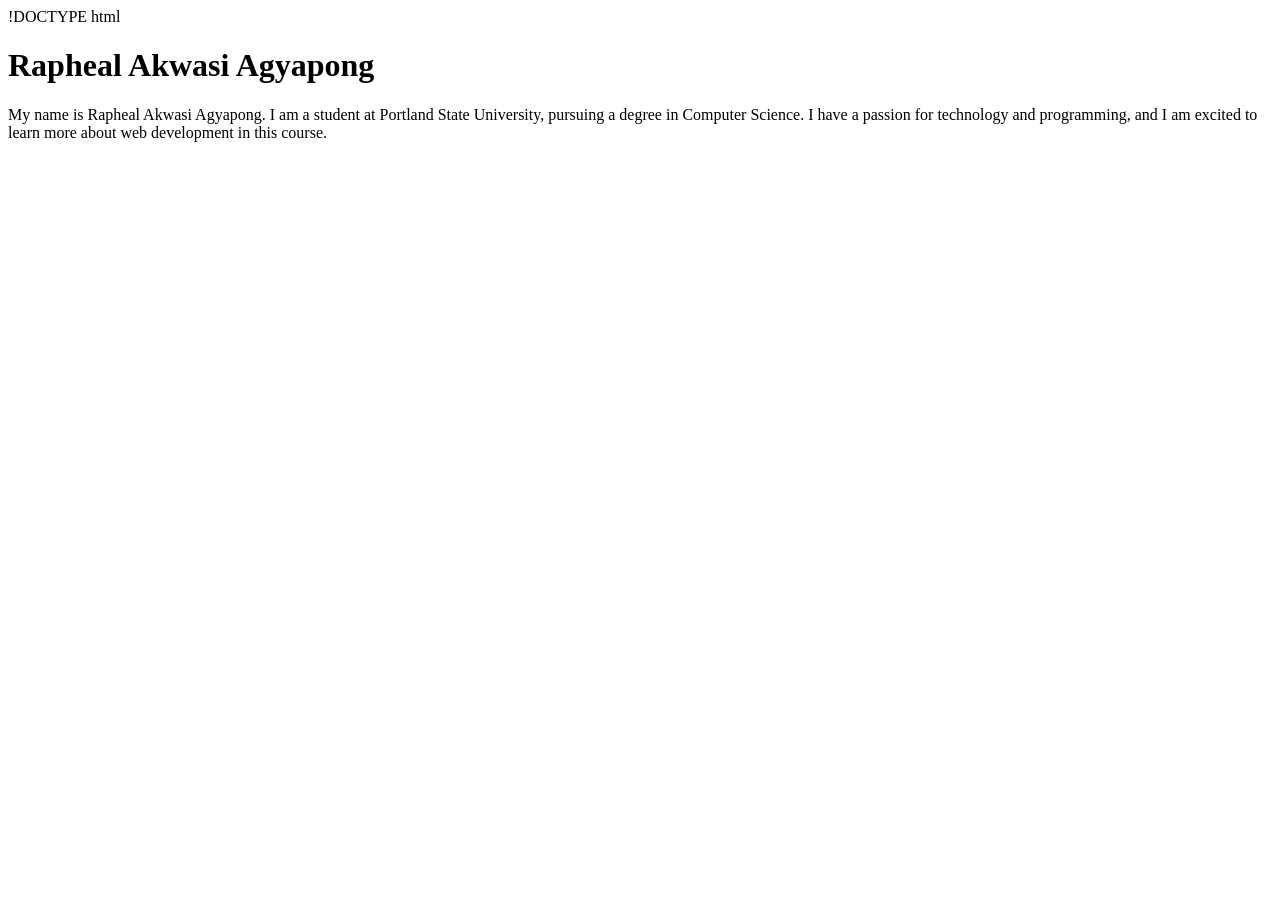
==== index.html @ c59a0702 "initial comment" ====
!DOCTYPE html
<html lang="en">
<head>
    <meta charset="UTF-8">
    <meta name="viewport" content="width=device-width, initial-scale=1.0">
    <title>Rapheal Akwasi Agyapong | WDD 231</title>
</head>
<body>
    <h1>Rapheal Akwasi Agyapong</h1>
    <p>My name is Rapheal Akwasi Agyapong. I am a student at Portland State University, pursuing a degree in Computer Science. I have a passion for technology and programming, and I am excited to learn more about web development in this course.</p> 
</body>
</html>
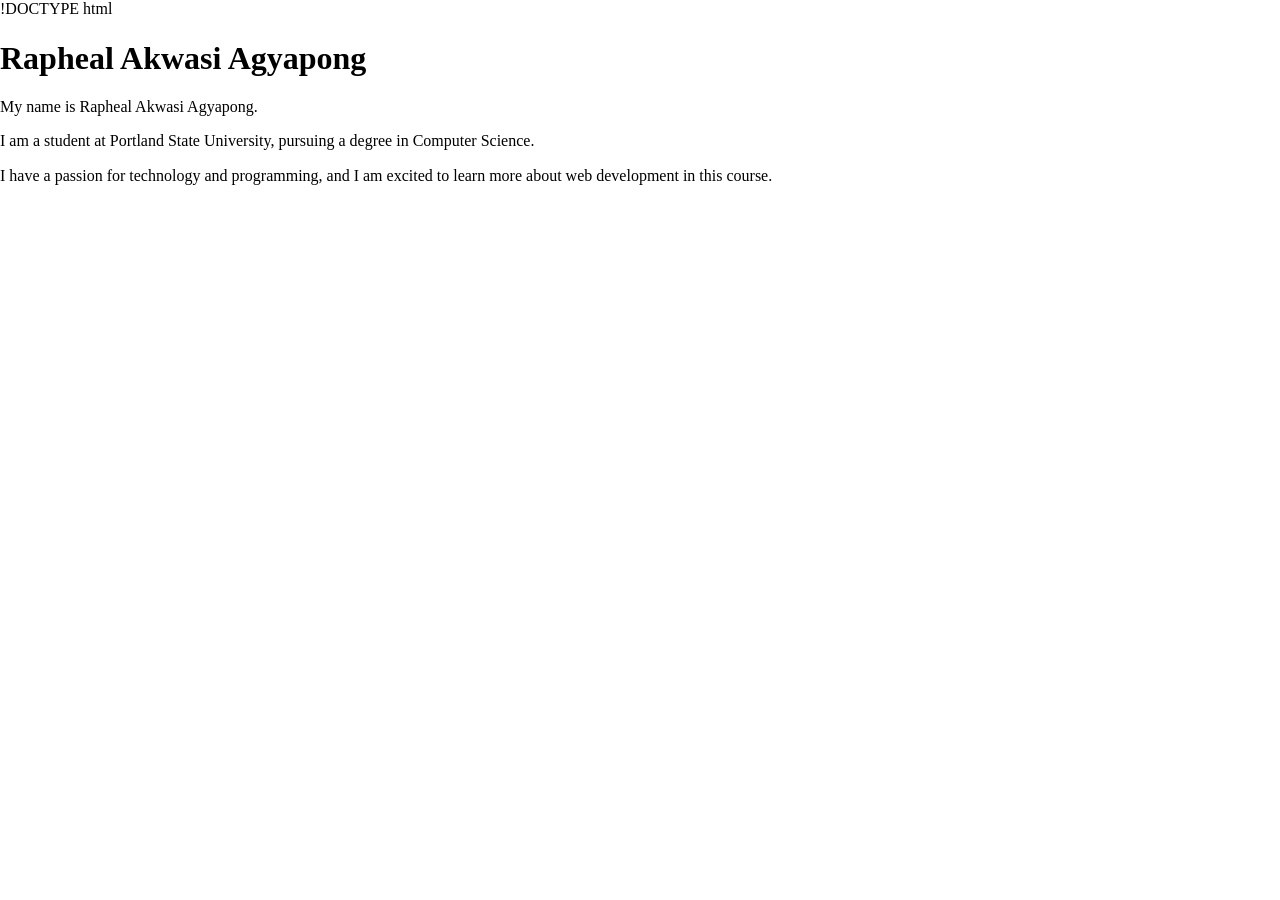
==== commit fb398d22: "initial commit" ====
--- a/index.html
+++ b/index.html
@@ -4,9 +4,12 @@
     <meta charset="UTF-8">
     <meta name="viewport" content="width=device-width, initial-scale=1.0">
     <title>Rapheal Akwasi Agyapong | WDD 231</title>
+    <link rel="stylesheet" href="normalize.css">
 </head>
 <body>
     <h1>Rapheal Akwasi Agyapong</h1>
-    <p>My name is Rapheal Akwasi Agyapong. I am a student at Portland State University, pursuing a degree in Computer Science. I have a passion for technology and programming, and I am excited to learn more about web development in this course.</p> 
+    <p>My name is Rapheal Akwasi Agyapong.</p>
+    <p>I am a student at Portland State University, pursuing a degree in Computer Science.</p>
+    <p>I have a passion for technology and programming, and I am excited to learn more about web development in this course.</p>
 </body>
 </html>
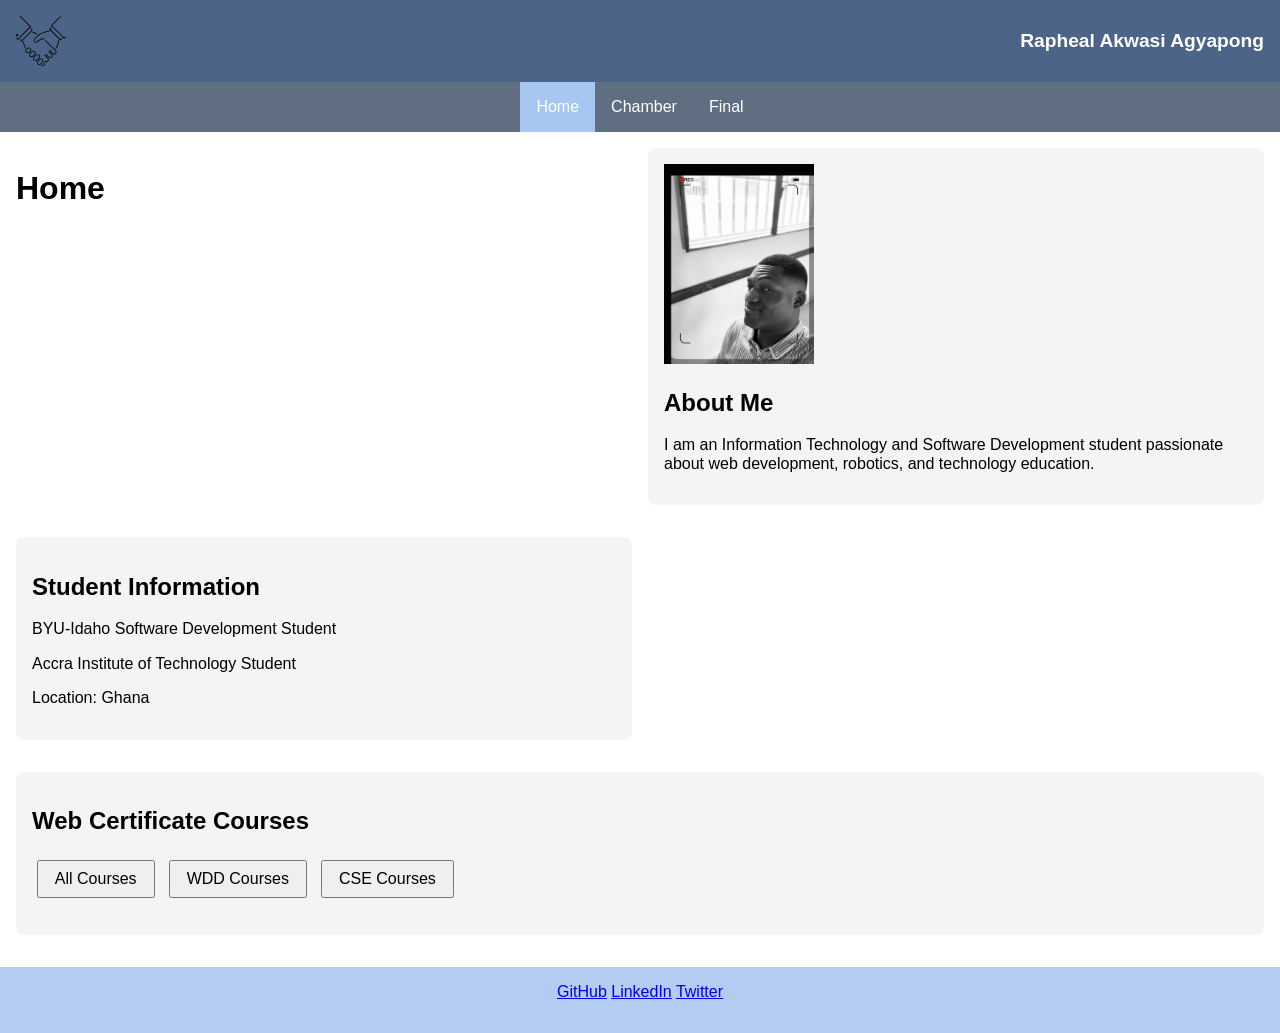
==== commit 335381ac: "initial commit" ====
--- a/index.html
+++ b/index.html
@@ -1,15 +1,79 @@
-!DOCTYPE html
+<!DOCTYPE html>
 <html lang="en">
 <head>
     <meta charset="UTF-8">
     <meta name="viewport" content="width=device-width, initial-scale=1.0">
-    <title>Rapheal Akwasi Agyapong | WDD 231</title>
-    <link rel="stylesheet" href="normalize.css">
+    <meta name="description" content="Course home page for WDD231">
+    <meta name="author" content="Rapheal Akwasi Agyapong">
+
+    <title>WDD231 Home</title>
+
+    <link rel="stylesheet" href="styles/normalize.css">
+    <link rel="stylesheet" href="styles/small.css">
+    <link rel="stylesheet" href="styles/larger.css">
+
+    <script src="scripts/navigation.js" defer></script>
+    <script src="scripts/date.js" defer></script>
+    <script src="scripts/course.js" defer></script>
 </head>
 <body>
-    <h1>Rapheal Akwasi Agyapong</h1>
-    <p>My name is Rapheal Akwasi Agyapong.</p>
-    <p>I am a student at Portland State University, pursuing a degree in Computer Science.</p>
-    <p>I have a passion for technology and programming, and I am excited to learn more about web development in this course.</p>
+
+<header>
+    <img src="images/logo.svg" alt="Website Logo" width="50">
+    <span>Rapheal Akwasi Agyapong</span>
+    <button id="menu">☰</button>
+</header>
+
+<nav id="nav">
+    <a href="index.html" class="active">Home</a>
+    <a href="chamber/index.html">Chamber</a>
+    <a href="final/index.html">Final</a>
+</nav>
+
+<main>
+    <h1>Home</h1>
+
+    <section>
+        <img src="images/profile.jpg" alt="Profile Picture" width="150">
+        <h2>About Me</h2>
+        <p>
+            I am an Information Technology and Software Development student
+            passionate about web development, robotics, and technology education.
+        </p>
+    </section>
+
+    <section>
+        <h2>Student Information</h2>
+        <p>BYU-Idaho Software Development Student</p>
+        <p>Accra Institute of Technology Student</p>
+        <p>Location: Ghana</p>
+    </section>
+
+    <section>
+        <h2>Web Certificate Courses</h2>
+
+        <div class="buttons">
+            <button id="all">All Courses</button>
+            <button id="wdd">WDD Courses</button>
+            <button id="cse">CSE Courses</button>
+        </div>
+
+        <div id="courses"></div>
+
+        <p id="credits"></p>
+    </section>
+</main>
+
+<footer>
+    <div class="socials">
+        <a href="https://github.com/">GitHub</a>
+        <a href="https://linkedin.com/">LinkedIn</a>
+        <a href="https://twitter.com/">Twitter</a>
+    </div>
+
+    <p id="copyright"></p>
+    <p id="lastModified"></p>
+</footer>
+
 </body>
 </html>
--- a/styles/small.css
+++ b/styles/small.css
@@ -0,0 +1,83 @@
+body {
+    font-family: Arial, sans-serif;
+    margin: 0;
+    padding: 0;
+}
+
+header {
+    background: #4c6487;
+    color: white;
+    display: flex;
+    align-items: center;
+    justify-content: space-between;
+    padding: 1rem;
+}
+
+header span {
+    font-size: 1.2rem;
+    font-weight: bold;
+}
+
+#menu {
+    font-size: 2rem;
+    background: none;
+    border: none;
+    color: white;
+    cursor: pointer;
+}
+
+nav {
+    display: none;
+    flex-direction: column;
+    background: #5f6e80;
+}
+
+nav.open {
+    display: flex;
+}
+
+nav a {
+    color: white;
+    text-decoration: none;
+    padding: 1rem;
+}
+
+nav a:hover,
+.active {
+    background: #a7c6f0;
+}
+
+main {
+    padding: 1rem;
+}
+
+section {
+    background: #f4f4f4;
+    margin-bottom: 1rem;
+    padding: 1rem;
+    border-radius: 8px;
+}
+
+.buttons button {
+    margin: .3rem;
+    padding: .5rem 1rem;
+}
+
+.course-card {
+    padding: 1rem;
+    margin: .5rem 0;
+    border-radius: 6px;
+    background: white;
+    border: 1px solid #ccc;
+}
+
+.completed {
+    background: #c8e6c9;
+}
+
+footer {
+    background: #b4ccf1;
+    color: white;
+    text-align: center;
+    padding: 1rem;
+}
--- a/styles/larger.css
+++ b/styles/larger.css
@@ -0,0 +1,22 @@
+@media screen and (min-width: 768px) {
+
+    #menu {
+        display: none;
+    }
+
+    nav {
+        display: flex;
+        flex-direction: row;
+        justify-content: center;
+    }
+
+    main {
+        display: grid;
+        grid-template-columns: 1fr 1fr;
+        gap: 1rem;
+    }
+
+    section:last-child {
+        grid-column: span 2;
+    }
+}
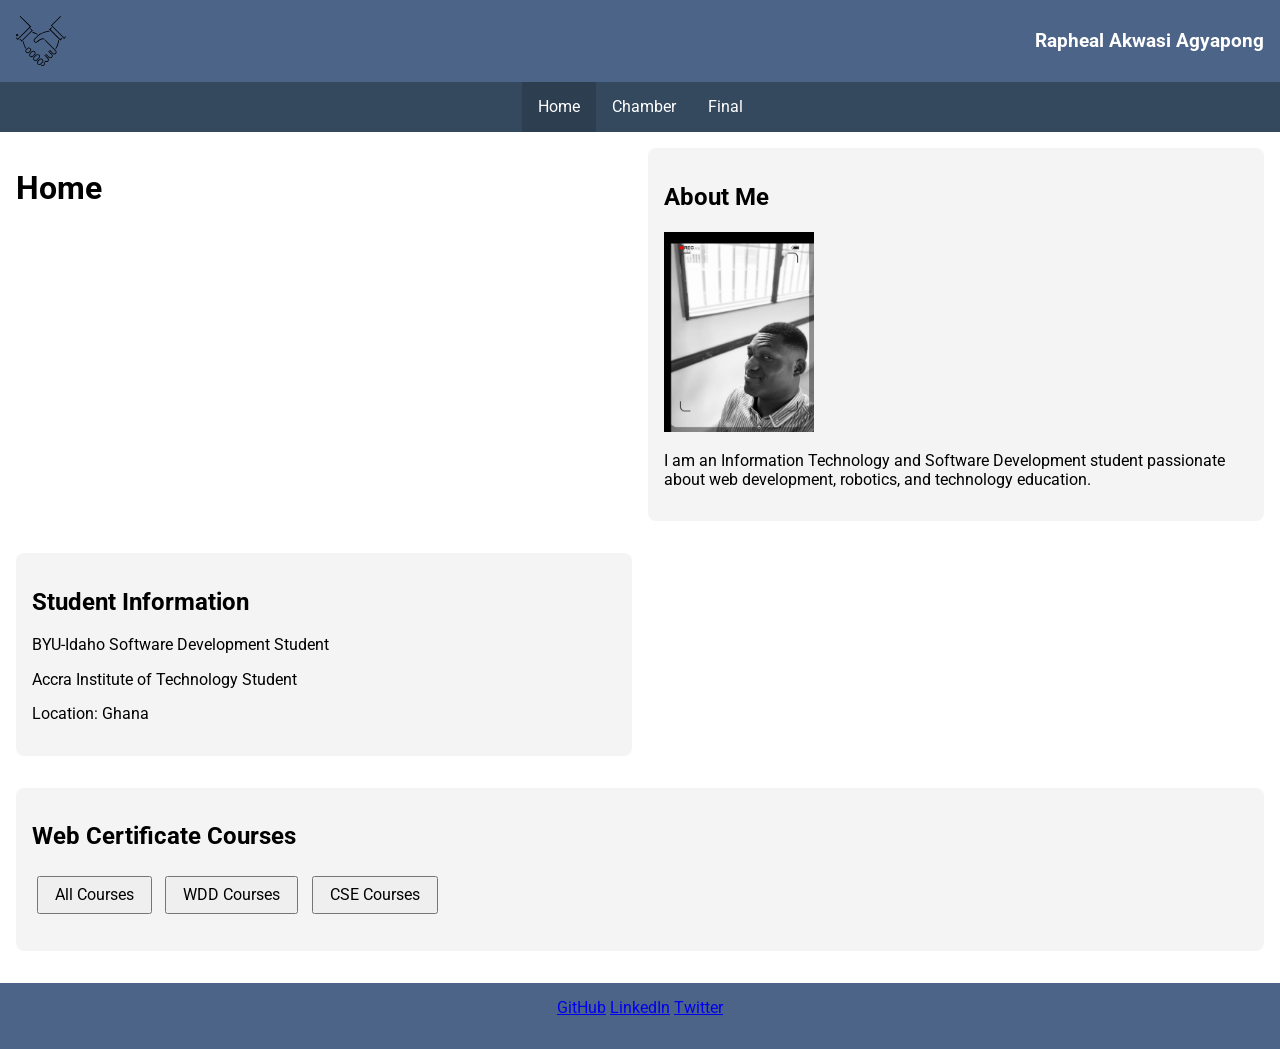
==== commit 811aafab: "initial commit" ====
--- a/index.html
+++ b/index.html
@@ -3,77 +3,82 @@
 <head>
     <meta charset="UTF-8">
     <meta name="viewport" content="width=device-width, initial-scale=1.0">
-    <meta name="description" content="Course home page for WDD231">
+    <meta name="description" content="This is the WDD231 course home page for Rapheal Akwasi Agyapong showcasing web development projects, certificates, and student information.">
     <meta name="author" content="Rapheal Akwasi Agyapong">
 
     <title>WDD231 Home</title>
 
+    <!-- Google Fonts -->
+    <link rel="preconnect" href="https://fonts.googleapis.com">
+    <link rel="preconnect" href="https://fonts.gstatic.com" crossorigin>
+    <link href="https://fonts.googleapis.com/css2?family=Roboto:wght@400;700&display=swap" rel="stylesheet">
+
+    <!-- CSS -->
     <link rel="stylesheet" href="styles/normalize.css">
     <link rel="stylesheet" href="styles/small.css">
     <link rel="stylesheet" href="styles/larger.css">
 
+    <!-- JavaScript -->
     <script src="scripts/navigation.js" defer></script>
     <script src="scripts/date.js" defer></script>
     <script src="scripts/course.js" defer></script>
 </head>
+
 <body>
+    <header>
+        <img src="images/logo.svg" alt="Website Logo" width="50">
+        <span>Rapheal Akwasi Agyapong</span>
+        <button id="menu">☰</button>
+    </header>
 
-<header>
-    <img src="images/logo.svg" alt="Website Logo" width="50">
-    <span>Rapheal Akwasi Agyapong</span>
-    <button id="menu">☰</button>
-</header>
+    <nav id="nav">
+        <a href="index.html" class="active">Home</a>
+        <a href="chamber/index.html">Chamber</a>
+        <a href="final/index.html">Final</a>
+    </nav>
 
-<nav id="nav">
-    <a href="index.html" class="active">Home</a>
-    <a href="chamber/index.html">Chamber</a>
-    <a href="final/index.html">Final</a>
-</nav>
+    <main>
+        <h1>Home</h1>
 
-<main>
-    <h1>Home</h1>
+        <section>
+            <h2>About Me</h2>
+            <img src="images/profile.jpg" alt="Profile Picture" width="150">
+            <p>
+                I am an Information Technology and Software Development student
+                passionate about web development, robotics, and technology education.
+            </p>
+        </section>
 
-    <section>
-        <img src="images/profile.jpg" alt="Profile Picture" width="150">
-        <h2>About Me</h2>
-        <p>
-            I am an Information Technology and Software Development student
-            passionate about web development, robotics, and technology education.
-        </p>
-    </section>
+        <section>
+            <h2>Student Information</h2>
+            <p>BYU-Idaho Software Development Student</p>
+            <p>Accra Institute of Technology Student</p>
+            <p>Location: Ghana</p>
+        </section>
 
-    <section>
-        <h2>Student Information</h2>
-        <p>BYU-Idaho Software Development Student</p>
-        <p>Accra Institute of Technology Student</p>
-        <p>Location: Ghana</p>
-    </section>
+        <section>
+            <h2>Web Certificate Courses</h2>
 
-    <section>
-        <h2>Web Certificate Courses</h2>
+            <div class="buttons">
+                <button id="all">All Courses</button>
+                <button id="wdd">WDD Courses</button>
+                <button id="cse">CSE Courses</button>
+            </div>
 
-        <div class="buttons">
-            <button id="all">All Courses</button>
-            <button id="wdd">WDD Courses</button>
-            <button id="cse">CSE Courses</button>
+            <div id="courses"></div>
+            <p id="credits"></p>
+        </section>
+    </main>
+
+    <footer>
+        <div class="socials">
+            <a href="https://github.com/">GitHub</a>
+            <a href="https://linkedin.com/">LinkedIn</a>
+            <a href="https://twitter.com/">Twitter</a>
         </div>
 
-        <div id="courses"></div>
-
-        <p id="credits"></p>
-    </section>
-</main>
-
-<footer>
-    <div class="socials">
-        <a href="https://github.com/">GitHub</a>
-        <a href="https://linkedin.com/">LinkedIn</a>
-        <a href="https://twitter.com/">Twitter</a>
-    </div>
-
-    <p id="copyright"></p>
-    <p id="lastModified"></p>
-</footer>
-
+        <p id="copyright"></p>
+        <p id="lastModified"></p>
+    </footer>
 </body>
 </html>
--- a/styles/small.css
+++ b/styles/small.css
@@ -1,5 +1,5 @@
 body {
-    font-family: Arial, sans-serif;
+    font-family: 'Roboto', sans-serif;
     margin: 0;
     padding: 0;
 }
@@ -29,7 +29,7 @@
 nav {
     display: none;
     flex-direction: column;
-    background: #5f6e80;
+    background: #34495e;
 }
 
 nav.open {
@@ -44,7 +44,8 @@
 
 nav a:hover,
 .active {
-    background: #a7c6f0;
+    background: #2c3e50;
+    color: white;
 }
 
 main {
@@ -59,13 +60,14 @@
 }
 
 .buttons button {
-    margin: .3rem;
-    padding: .5rem 1rem;
+    margin: 0.3rem;
+    padding: 0.5rem 1rem;
+    cursor: pointer;
 }
 
 .course-card {
     padding: 1rem;
-    margin: .5rem 0;
+    margin: 0.5rem 0;
     border-radius: 6px;
     background: white;
     border: 1px solid #ccc;
@@ -76,7 +78,7 @@
 }
 
 footer {
-    background: #b4ccf1;
+    background: #4c6487;
     color: white;
     text-align: center;
     padding: 1rem;
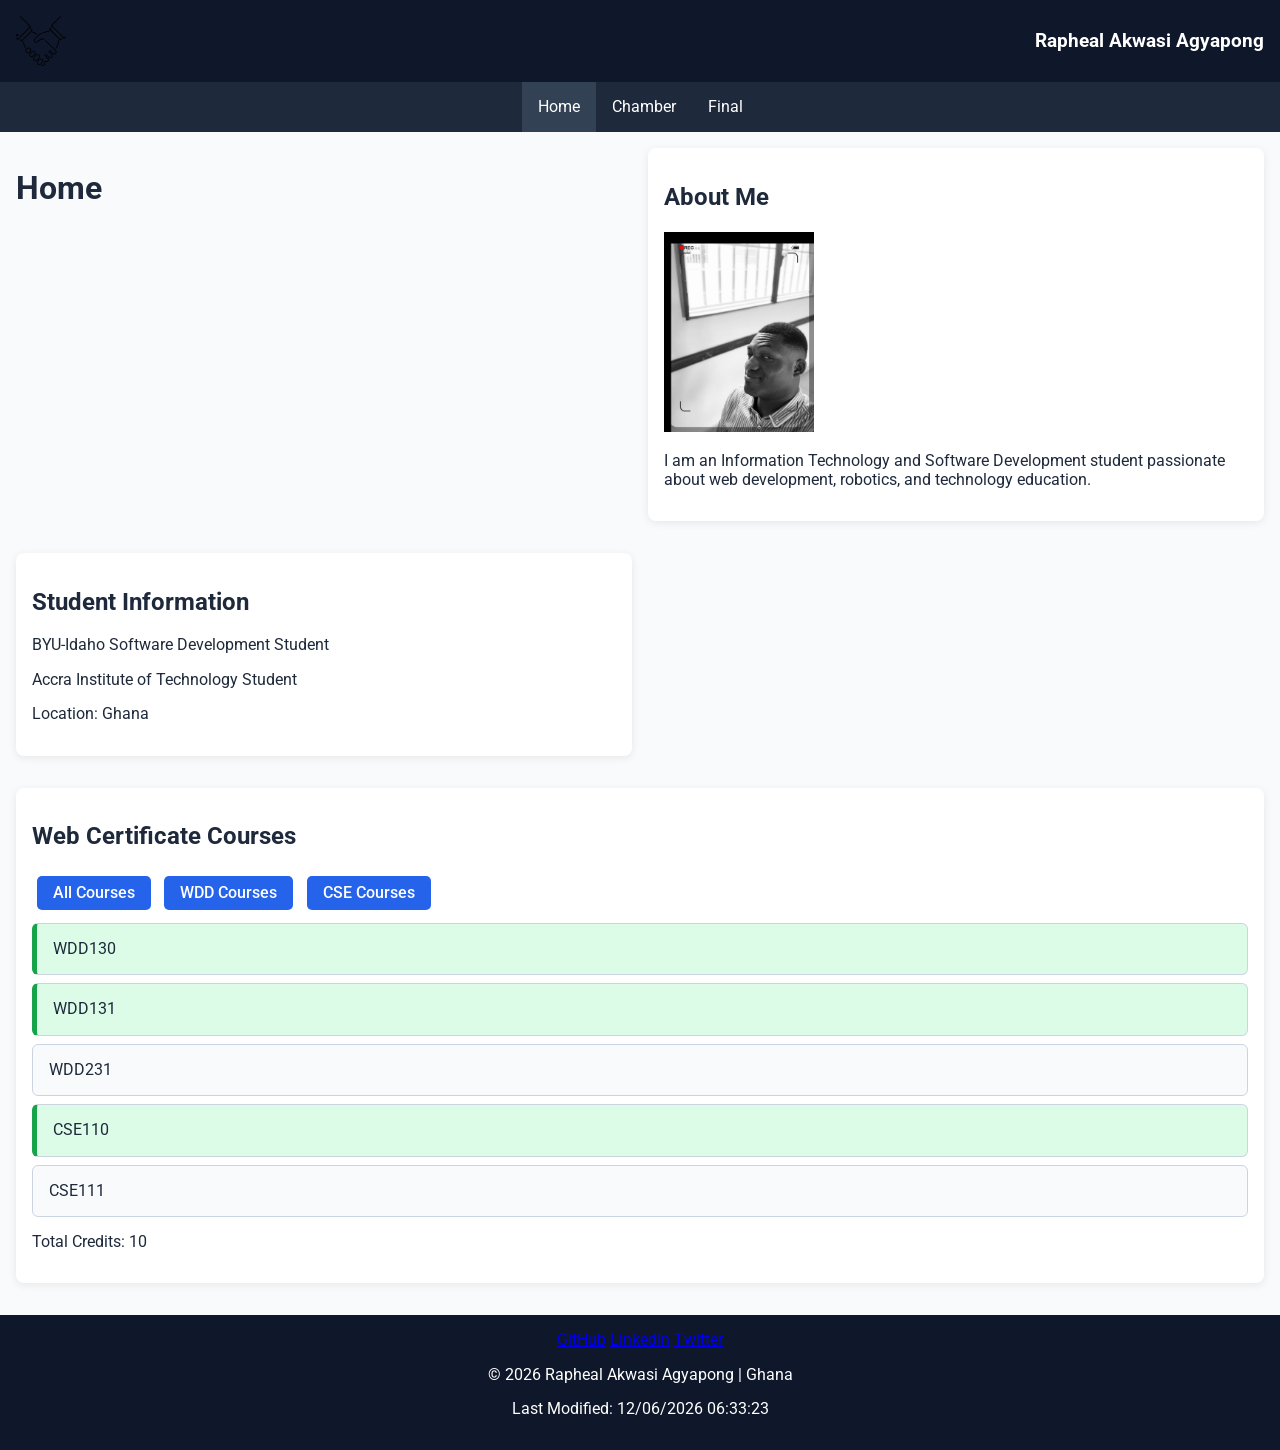
==== commit 3ae56386: "Week02" ====
--- a/index.html
+++ b/index.html
@@ -33,7 +33,7 @@
 
     <nav id="nav">
         <a href="index.html" class="active">Home</a>
-        <a href="chamber/index.html">Chamber</a>
+        <a href="chamber/">Chamber</a>
         <a href="final/index.html">Final</a>
     </nav>
 
--- a/styles/small.css
+++ b/styles/small.css
@@ -2,10 +2,13 @@
     font-family: 'Roboto', sans-serif;
     margin: 0;
     padding: 0;
+    background-color: #f8fafc;
+    color: #1e293b;
 }
 
+/* HEADER */
 header {
-    background: #4c6487;
+    background: #0f172a;
     color: white;
     display: flex;
     align-items: center;
@@ -18,6 +21,16 @@
     font-weight: bold;
 }
 
+/* LOGO */
+.logo {
+    width: 70px;
+    height: auto;
+    background-color: white;
+    padding: 5px;
+    border-radius: 8px;
+}
+
+/* MENU BUTTON */
 #menu {
     font-size: 2rem;
     background: none;
@@ -26,10 +39,11 @@
     cursor: pointer;
 }
 
+/* NAVIGATION */
 nav {
     display: none;
     flex-direction: column;
-    background: #34495e;
+    background: #1e293b;
 }
 
 nav.open {
@@ -40,45 +54,62 @@
     color: white;
     text-decoration: none;
     padding: 1rem;
+    transition: background 0.3s ease;
 }
 
 nav a:hover,
 .active {
-    background: #2c3e50;
-    color: white;
+    background: #334155;
+    color: #ffffff;
 }
 
+/* MAIN CONTENT */
 main {
     padding: 1rem;
 }
 
 section {
-    background: #f4f4f4;
+    background: white;
     margin-bottom: 1rem;
     padding: 1rem;
     border-radius: 8px;
+    box-shadow: 0 2px 8px rgba(0, 0, 0, 0.08);
 }
 
+/* BUTTONS */
 .buttons button {
     margin: 0.3rem;
     padding: 0.5rem 1rem;
     cursor: pointer;
+    border: none;
+    border-radius: 5px;
+    background: #2563eb;
+    color: white;
+    font-weight: 500;
+    transition: background 0.3s ease;
 }
 
+.buttons button:hover {
+    background: #1d4ed8;
+}
+
+/* COURSE CARDS */
 .course-card {
     padding: 1rem;
     margin: 0.5rem 0;
     border-radius: 6px;
-    background: white;
-    border: 1px solid #ccc;
+    background: #f8fafc;
+    border: 1px solid #cbd5e1;
 }
 
 .completed {
-    background: #c8e6c9;
+    background: #dcfce7;
+    border-left: 5px solid #16a34a;
 }
 
+/* FOOTER */
 footer {
-    background: #4c6487;
+    background: #0f172a;
     color: white;
     text-align: center;
     padding: 1rem;
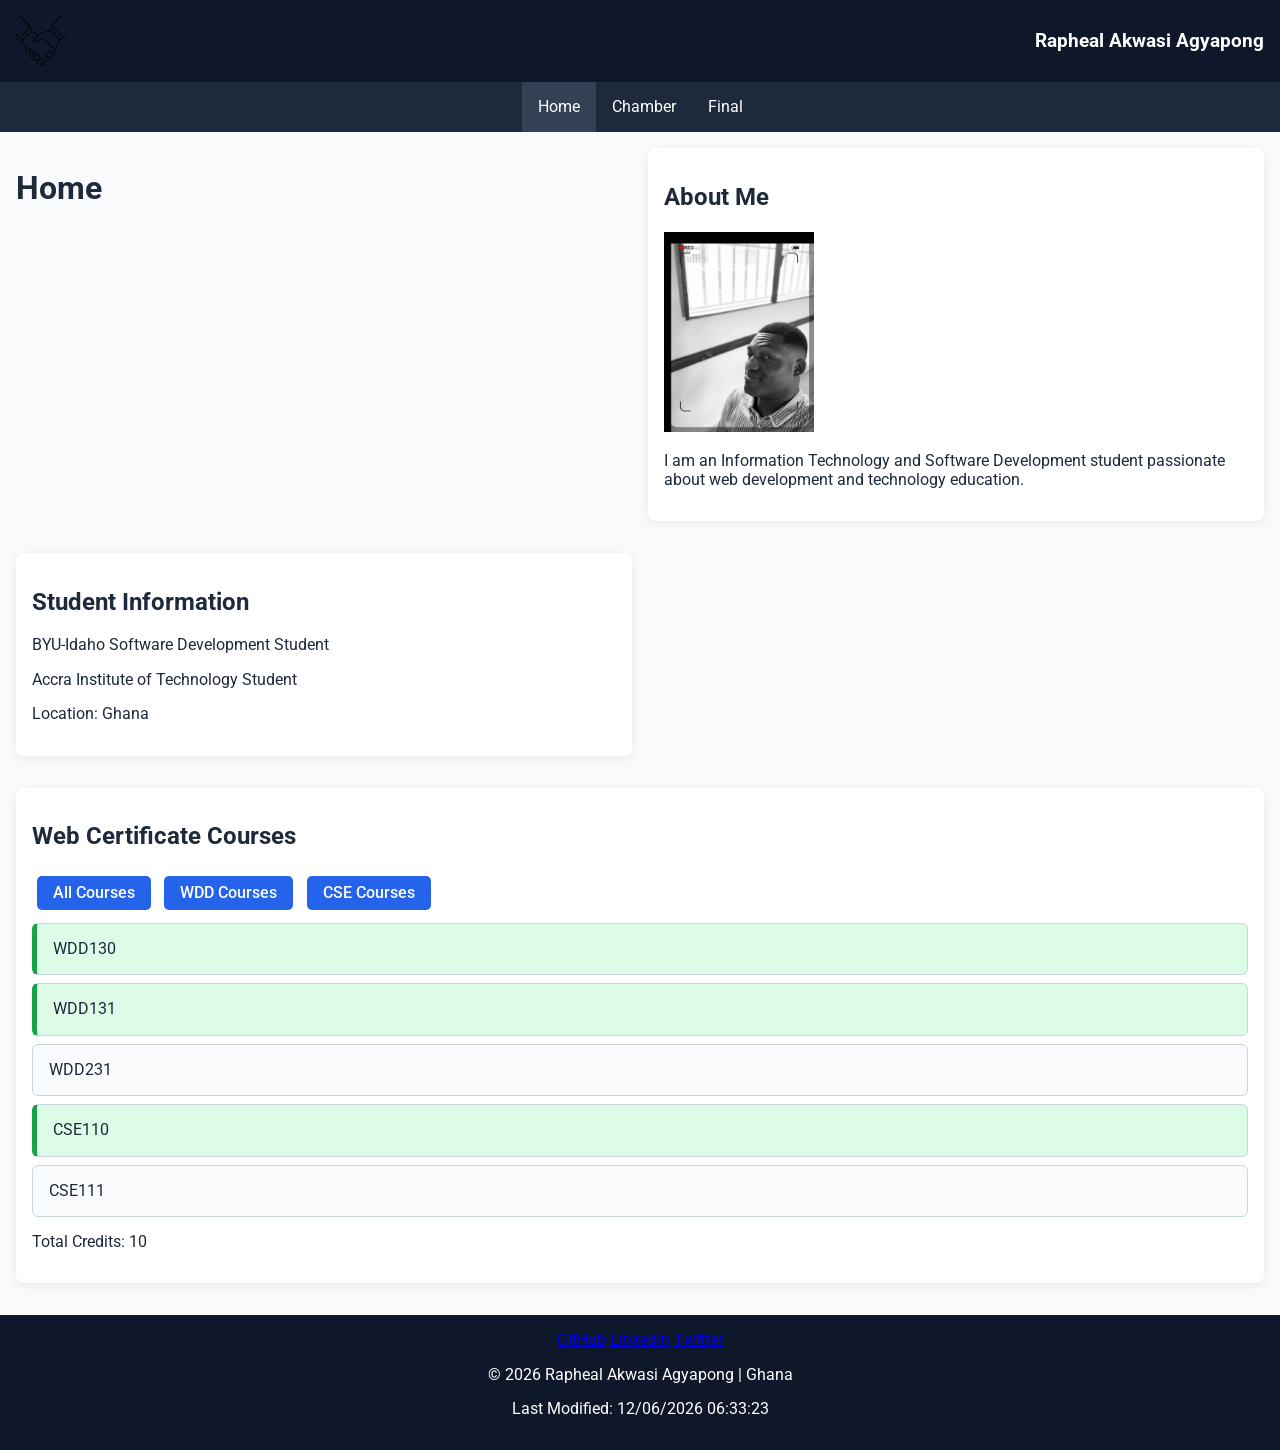
==== commit 41ffdd92: "initial commit" ====
--- a/index.html
+++ b/index.html
@@ -34,7 +34,7 @@
     <nav id="nav">
         <a href="index.html" class="active">Home</a>
         <a href="chamber/">Chamber</a>
-        <a href="final/index.html">Final</a>
+        <a href="final_project/">Final</a>
     </nav>
 
     <main>
@@ -45,7 +45,7 @@
             <img src="images/profile.jpg" alt="Profile Picture" width="150">
             <p>
                 I am an Information Technology and Software Development student
-                passionate about web development, robotics, and technology education.
+                passionate about web development  and technology education.
             </p>
         </section>
 
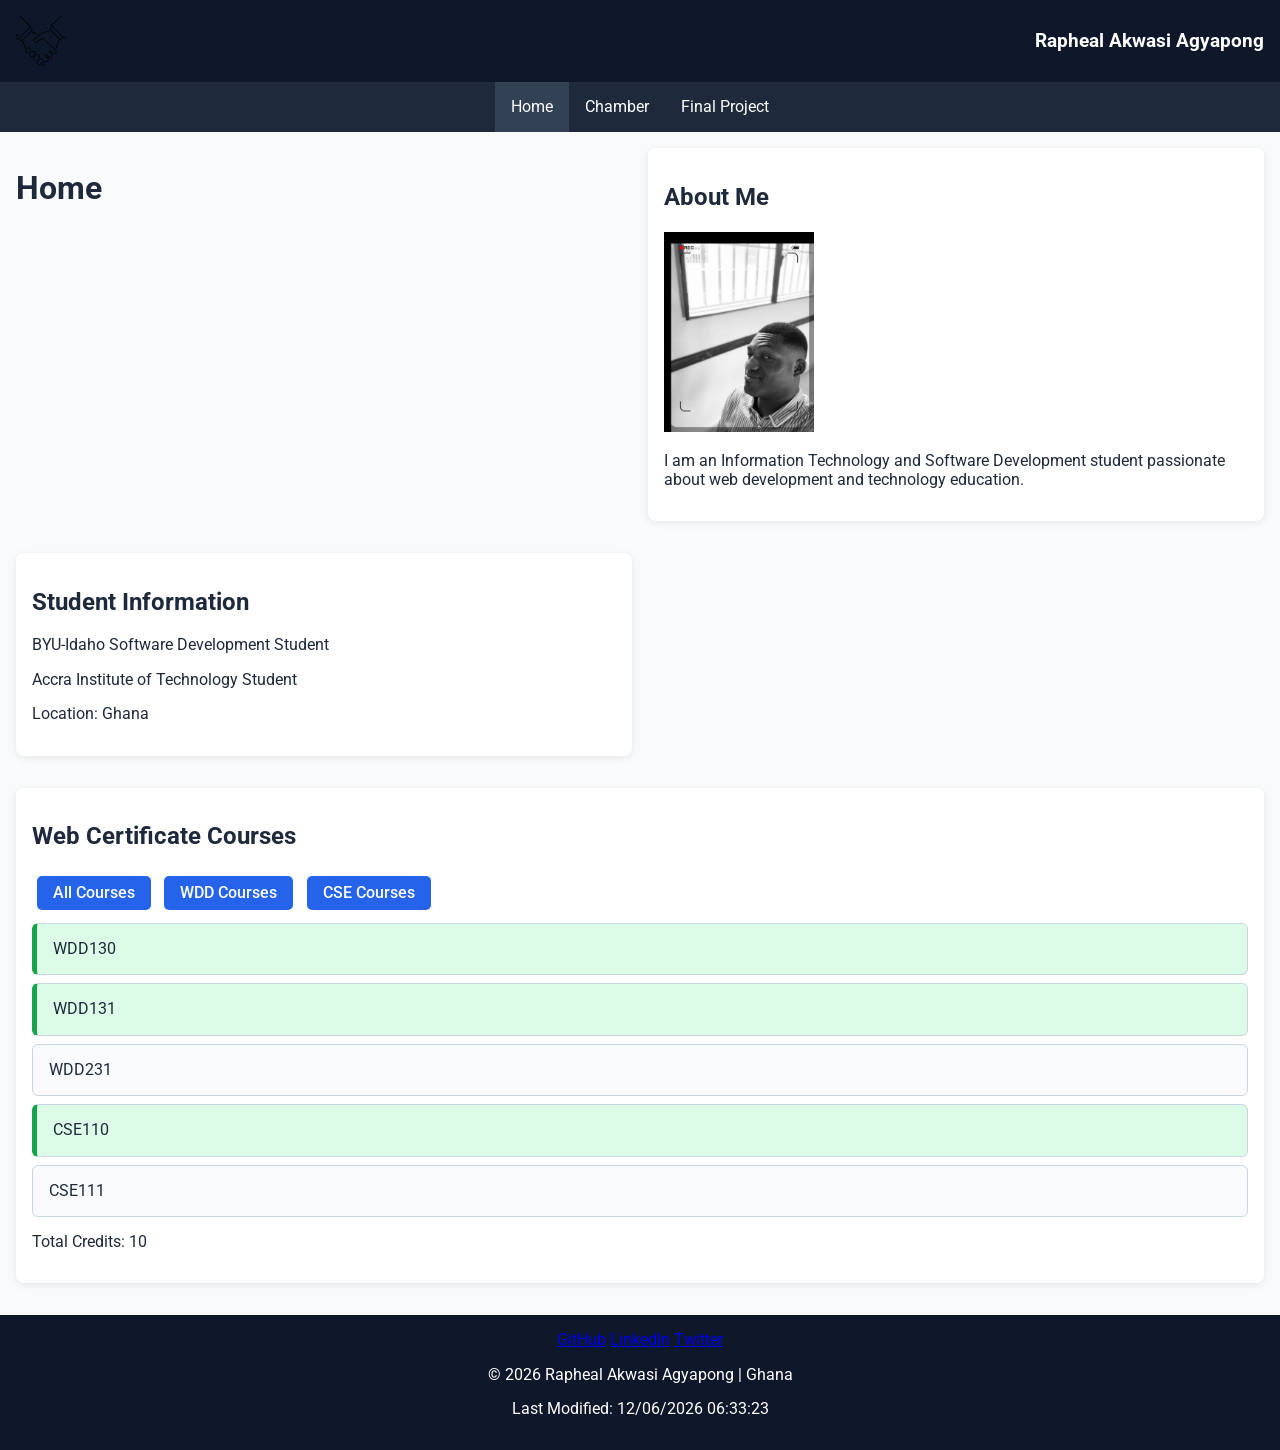
==== commit ebd19f73: "initial commit" ====
--- a/index.html
+++ b/index.html
@@ -34,7 +34,7 @@
     <nav id="nav">
         <a href="index.html" class="active">Home</a>
         <a href="chamber/">Chamber</a>
-        <a href="final_project/">Final</a>
+        <a href="final_project/">Final Project</a>
     </nav>
 
     <main>
